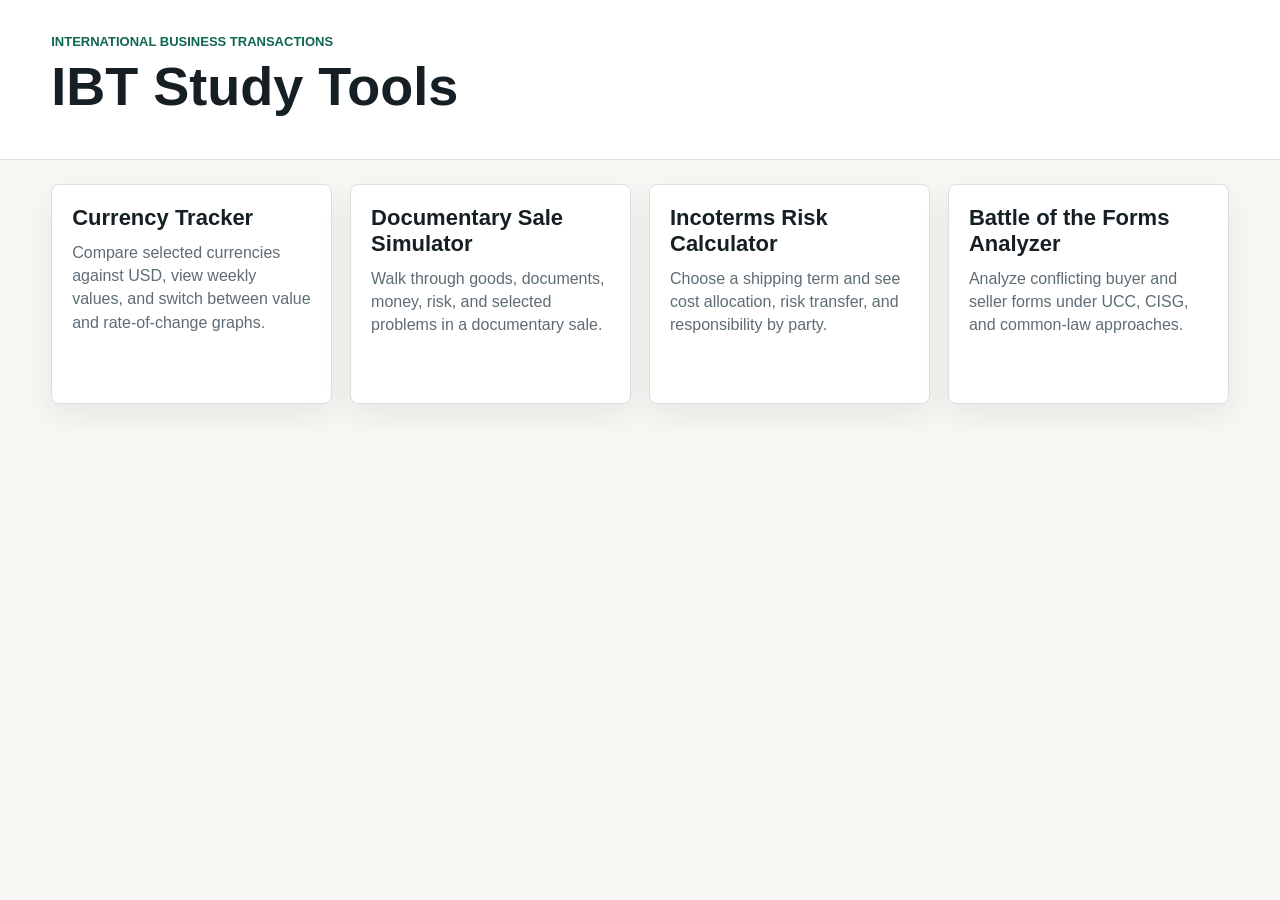
==== index.html @ 5c35d7aa "Add IBT study tools" ====
<!doctype html>
<html lang="en">
  <head>
    <meta charset="utf-8" />
    <meta name="viewport" content="width=device-width, initial-scale=1" />
    <title>IBT Study Tools</title>
    <link rel="stylesheet" href="styles.css" />
  </head>
  <body>
    <header class="site-header">
      <p class="eyebrow">International Business Transactions</p>
      <h1>IBT Study Tools</h1>
    </header>

    <main class="tool-grid" aria-label="Available tools">
      <a class="tool-card" href="tools/currency-tracker/index.html">
        <h2>Currency Tracker</h2>
        <p>Compare selected currencies against USD, view weekly values, and switch between value and rate-of-change graphs.</p>
      </a>

      <a class="tool-card" href="tools/documentary-sale/index.html">
        <h2>Documentary Sale Simulator</h2>
        <p>Walk through goods, documents, money, risk, and selected problems in a documentary sale.</p>
      </a>

      <a class="tool-card" href="tools/incoterms/index.html">
        <h2>Incoterms Risk Calculator</h2>
        <p>Choose a shipping term and see cost allocation, risk transfer, and responsibility by party.</p>
      </a>

      <a class="tool-card" href="tools/battle-of-forms/index.html">
        <h2>Battle of the Forms Analyzer</h2>
        <p>Analyze conflicting buyer and seller forms under UCC, CISG, and common-law approaches.</p>
      </a>
    </main>
  </body>
</html>
---- styles.css ----
:root {
  --ink: #162024;
  --muted: #5e6d75;
  --line: #d8e0e5;
  --paper: #f7f8f4;
  --panel: #ffffff;
  --accent: #0f6651;
  --accent-soft: #e7f2ee;
  --shadow: 0 12px 30px rgba(22, 32, 36, 0.08);
}

* {
  box-sizing: border-box;
}

body {
  margin: 0;
  font-family: Arial, Helvetica, sans-serif;
  color: var(--ink);
  background: var(--paper);
}

.site-header {
  border-bottom: 1px solid var(--line);
  padding: 34px clamp(18px, 4vw, 52px);
  background: #fff;
}

.eyebrow {
  margin: 0 0 6px;
  color: var(--accent);
  font-size: 13px;
  font-weight: 800;
  text-transform: uppercase;
}

h1,
h2,
p {
  margin-top: 0;
}

h1 {
  margin-bottom: 8px;
  font-size: clamp(34px, 5vw, 54px);
  letter-spacing: 0;
}

.tool-grid {
  display: grid;
  grid-template-columns: repeat(4, minmax(220px, 1fr));
  gap: 18px;
  padding: 24px clamp(18px, 4vw, 52px) 44px;
}

.tool-card {
  display: block;
  min-height: 220px;
  border: 1px solid var(--line);
  border-radius: 8px;
  padding: 20px;
  background: var(--panel);
  color: inherit;
  text-decoration: none;
  box-shadow: var(--shadow);
  transition: border-color 140ms ease, transform 140ms ease;
}

.tool-card:hover,
.tool-card:focus {
  border-color: var(--accent);
  outline: none;
  transform: translateY(-2px);
}

.tool-card h2 {
  margin-bottom: 10px;
  font-size: 22px;
}

.tool-card p {
  margin-bottom: 0;
  color: var(--muted);
  line-height: 1.45;
}

@media (max-width: 1180px) {
  .tool-grid {
    grid-template-columns: repeat(2, minmax(220px, 1fr));
  }
}

@media (max-width: 640px) {
  .site-header {
    padding: 28px 18px;
  }

  .tool-grid {
    grid-template-columns: 1fr;
    padding: 18px;
  }

  .tool-card {
    min-height: 0;
  }
}
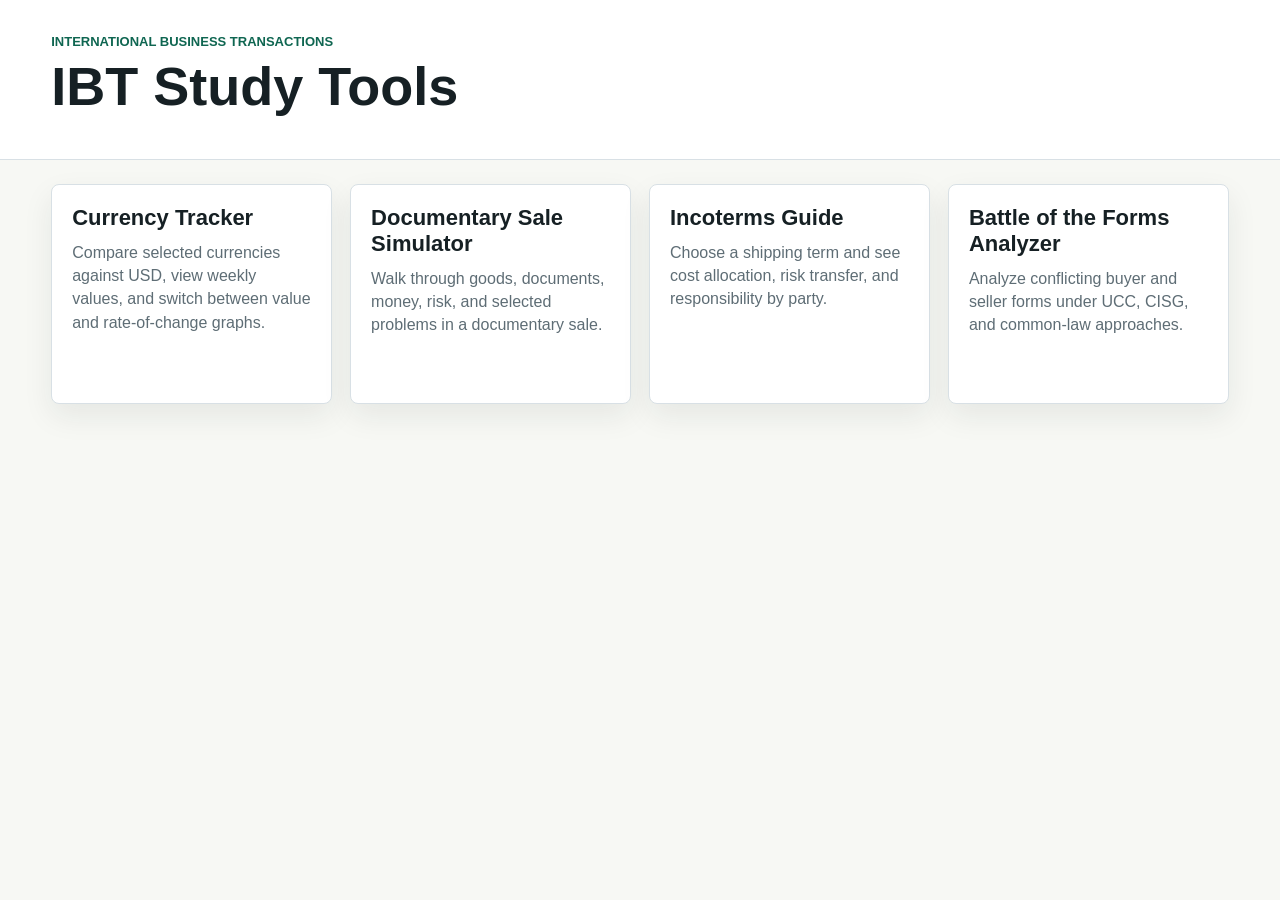
==== commit c3760ea3: "Rename Incoterms homepage card" ====
--- a/index.html
+++ b/index.html
@@ -24,7 +24,7 @@
       </a>
 
       <a class="tool-card" href="tools/incoterms/index.html">
-        <h2>Incoterms Risk Calculator</h2>
+        <h2>Incoterms Guide</h2>
         <p>Choose a shipping term and see cost allocation, risk transfer, and responsibility by party.</p>
       </a>
 
